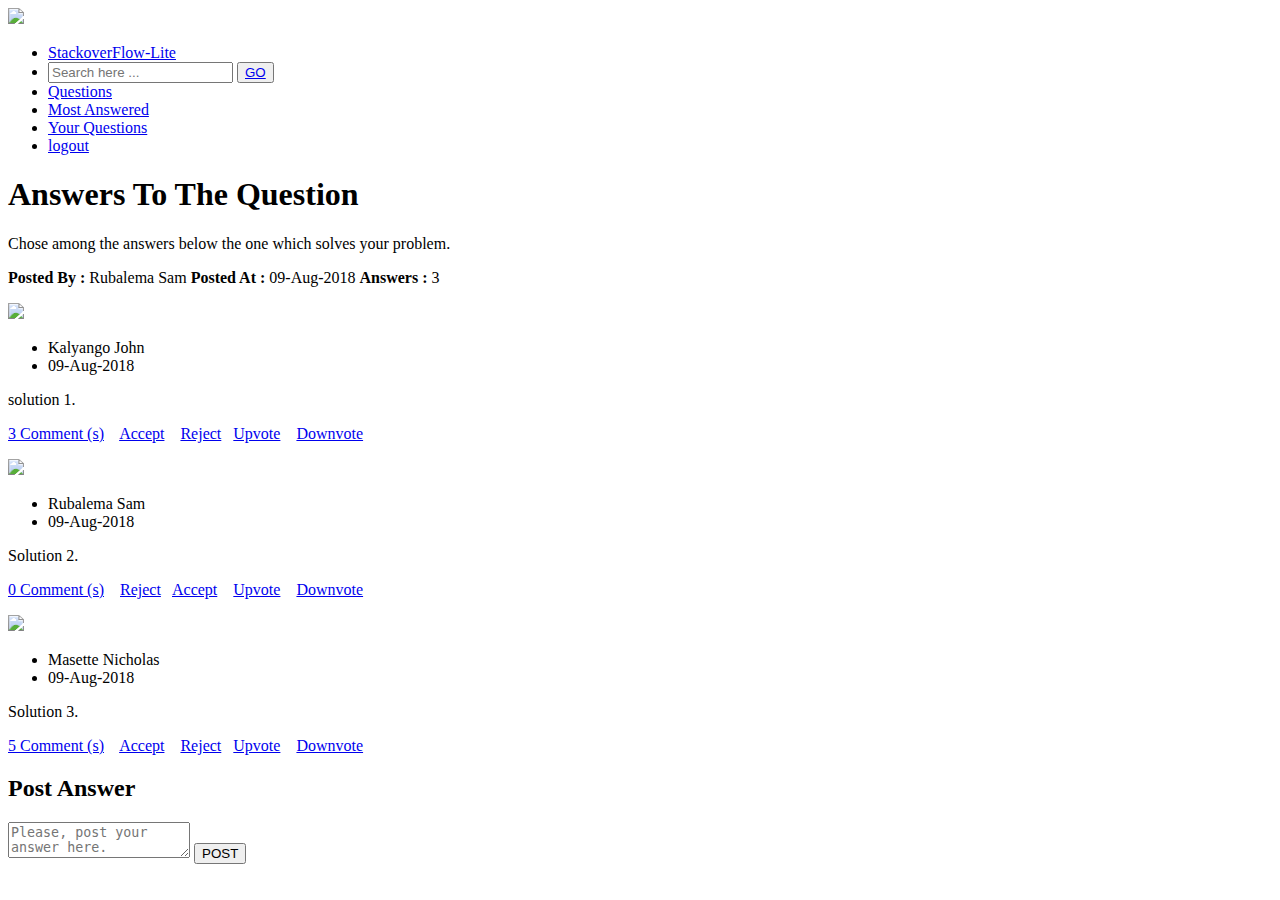
==== answers.html @ a8d0ea1f "Add page for posting solutions" ====
<!DOCTYPE html>
<html>
<head>
	<title>Answers</title>
	<link rel="stylesheet" type="text/css" href="assets/css/main.css">
	<script type="text/javascript">
		function upvote(){
			alert("You've upvoted an answer.");
		}

		function downvote(){
			alert("You've downvoted an answer.");
		}

		function reject(){
			alert("You've rejected an answer.");
		}

		function acceptPost(){
			alert("You've accepted an answer.");
		}
	</script>
</head>
<body>
	<img class="ans-img" src="assets/images/ans2.jpg">
	
	<div class="header">
		<ul>
			<li><a href="post.html">StackoverFlow-Lite</a></li>
			<li>
				<input type="text" name="search" placeholder="Search here ...">
				<button><a href="search.html">GO</a></button>
			</li>
			<li class="home-tag"><a href="post.html">Questions</a></li>
			<li class="logout-tag"><a href="most.html">Most Answered</a></li>
			<li class="logout-tag"><a href="your.html">Your Questions</a></li>
			<li class="logout-tag"><a href="index.html">logout</a></li>
		</ul>
	</div>
	
	<div class="ans-content">
		<div class="question">
			<h1>Answers To The Question</h1>
			<p>
				Chose among the answers below the one which solves your problem.
			</p>
			<p class="label">
				<label><strong>Posted By : </strong> Rubalema Sam</label>
				<label><strong>Posted At : </strong> 09-Aug-2018</label>
				<label><strong>Answers : </strong> 3</label>
			</p>
		</div>

		<div class="answers">
			<div class="single-answer">
				<div class="photo">
					<img src="assets/images/avatar.jpg"> 
					<div class="info">
						<ul>
							<li>Kalyango John</li>
							<li>09-Aug-2018</li>
						</ul>
					</div>
				</div>
				<div>
					<p>
						solution 1.
					</p>
					<p class="label">
						<label><a href="#">3 Comment (s)</a></label> &nbsp;&nbsp;
						<label onclick="acceptPost()"><a href="#">Accept</a></label> &nbsp;&nbsp;
						<label onclick="reject()"><a href="#">Reject</a></label>&nbsp;&nbsp;
						<label onclick="upvote()"><a href="#">Upvote</a></label> &nbsp;&nbsp;
						<label onclick="downvote()"><a href="#">Downvote</a></label>
					</p>
				</div>
			</div>

			<div class="single-answer">
				<div class="photo">
					<img src="assets/images/avatar.jpg"> 
					<div class="info">
						<ul>
							<li>Rubalema Sam</li>
							<li>09-Aug-2018</li>
						</ul>
					</div>
				</div>
				<div>
					<p>
						Solution 2.
					</p>
					<p class="label">
						<label><a href="#">0 Comment (s)</a></label> &nbsp;&nbsp;
						<label onclick="reject()"><a href="#">Reject</a></label>&nbsp;&nbsp;
						<label onclick="acceptPost()"><a href="#">Accept</a></label> &nbsp;&nbsp;
						<label onclick="upvote()"><a href="#">Upvote</a></label> &nbsp;&nbsp;
						<label onclick="downvote()"><a href="#">Downvote</a></label>
					</p>
				</div>
			</div>

			<div class="single-answer">
				<div class="photo">
					<img src="assets/images/avatar.jpg"> 
					<div class="info">
						<ul>
							<li>Masette Nicholas</li>
							<li>09-Aug-2018</li>
						</ul>
					</div>
				</div>
				<div>
					<p>
						Solution 3.
					</p>
					<p class="label">
						<label><a href="#">5 Comment (s)</a></label> &nbsp;&nbsp;
						<label onclick="acceptPost()"><a href="#">Accept</a></label> &nbsp;&nbsp;
						<label onclick="reject()"><a href="#">Reject</a></label>&nbsp;&nbsp;
						<label onclick="upvote()"><a href="#">Upvote</a></label> &nbsp;&nbsp;
						<label onclick="downvote()"><a href="#">Downvote</a></label>
					</p>
				</div>
			</div>	
		</div>

		<div class="post">
			<h2>Post Answer</h2>
			<form class="form-post-anwer">
				<textarea placeholder="Please, post your answer here."></textarea>
				<button>POST</button>
			</form>
		</div>
	</div>
</body>
</html>
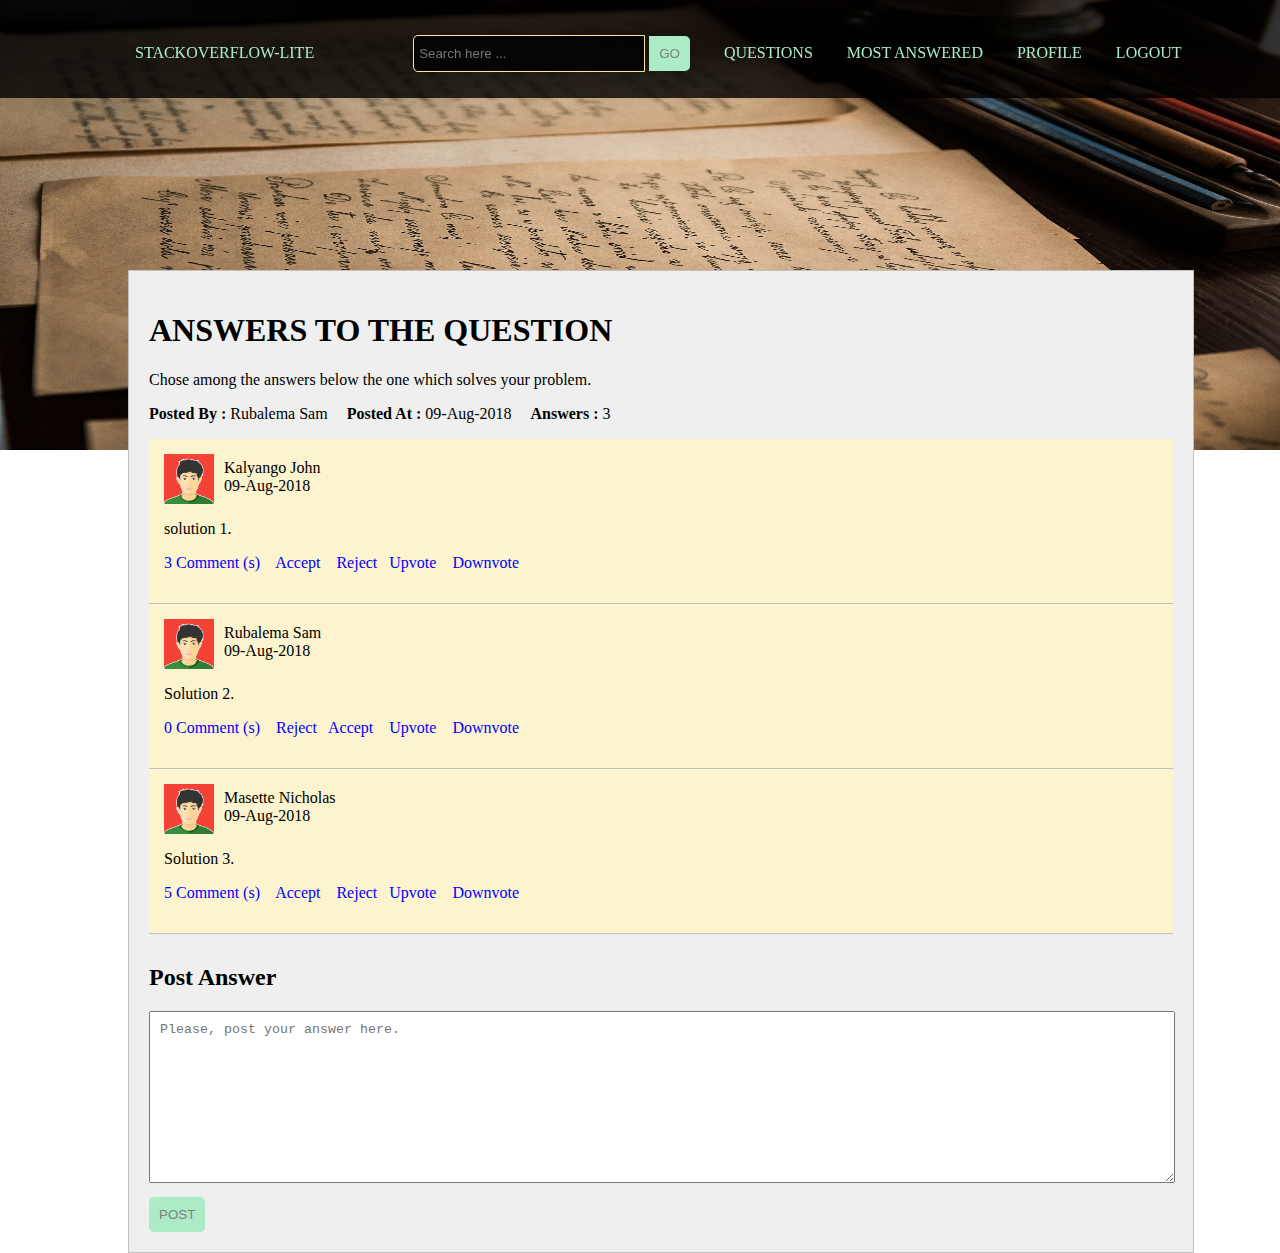
==== commit 99f61dcc: "Included profile page" ====
--- a/answers.html
+++ b/answers.html
@@ -19,6 +19,10 @@
 		function acceptPost(){
 			alert("You've accepted an answer.");
 		}
+
+		function comments(){
+			window.prompt("Please, enter your comment below.", "comment")
+		}
 	</script>
 </head>
 <body>
@@ -33,7 +37,7 @@
 			</li>
 			<li class="home-tag"><a href="post.html">Questions</a></li>
 			<li class="logout-tag"><a href="most.html">Most Answered</a></li>
-			<li class="logout-tag"><a href="your.html">Your Questions</a></li>
+			<li class="logout-tag"><a href="your.html">Profile</a></li>
 			<li class="logout-tag"><a href="index.html">logout</a></li>
 		</ul>
 	</div>
@@ -67,7 +71,7 @@
 						solution 1.
 					</p>
 					<p class="label">
-						<label><a href="#">3 Comment (s)</a></label> &nbsp;&nbsp;
+						<label onclick="comments()"><a href="#">3 Comment (s)</a></label> &nbsp;&nbsp;
 						<label onclick="acceptPost()"><a href="#">Accept</a></label> &nbsp;&nbsp;
 						<label onclick="reject()"><a href="#">Reject</a></label>&nbsp;&nbsp;
 						<label onclick="upvote()"><a href="#">Upvote</a></label> &nbsp;&nbsp;
@@ -91,7 +95,7 @@
 						Solution 2.
 					</p>
 					<p class="label">
-						<label><a href="#">0 Comment (s)</a></label> &nbsp;&nbsp;
+						<label onclick="comments()"><a href="#">0 Comment (s)</a></label> &nbsp;&nbsp;
 						<label onclick="reject()"><a href="#">Reject</a></label>&nbsp;&nbsp;
 						<label onclick="acceptPost()"><a href="#">Accept</a></label> &nbsp;&nbsp;
 						<label onclick="upvote()"><a href="#">Upvote</a></label> &nbsp;&nbsp;
@@ -115,7 +119,7 @@
 						Solution 3.
 					</p>
 					<p class="label">
-						<label><a href="#">5 Comment (s)</a></label> &nbsp;&nbsp;
+						<label onclick="comments()"><a href="#">5 Comment (s)</a></label> &nbsp;&nbsp;
 						<label onclick="acceptPost()"><a href="#">Accept</a></label> &nbsp;&nbsp;
 						<label onclick="reject()"><a href="#">Reject</a></label>&nbsp;&nbsp;
 						<label onclick="upvote()"><a href="#">Upvote</a></label> &nbsp;&nbsp;
--- a/assets/css/main.css
+++ b/assets/css/main.css
@@ -0,0 +1,394 @@
+img.bg-img{
+	position: fixed;
+	top: 0px;
+	left: 0px;
+	width: 100%;
+	height: 100%;
+	z-index: 9;
+}
+
+div.login-content{
+	position: fixed;
+	top: 10%;
+	left: 10%;
+	z-index: 99;
+	width: 80%;
+	height: 80%;
+	background-color: rgba(0, 0, 0, 0.7);
+	overflow: auto;
+}
+
+div.login-content div.info{
+	width: 75%;
+	height: 100%;
+	float: left;
+}
+
+div.login-content div.login{
+	width: 25%;
+	height: 100%;
+	float: left;
+}
+
+form.login-form{
+	padding: 30px;
+}
+
+form.login-form p{
+	font-size: 25px;
+	margin-bottom: 15px;
+	padding-bottom: 0px;
+	color: #ABEBC6;
+}
+
+div.form-wrap{
+	display: block;
+}
+
+div.form-wrap input#field{
+	color: white;
+	border: none;
+	background-color: rgba(0, 0, 0, 0);
+	padding: 15px 0px 15px 5px;
+	/*color: #F9E79F;*/
+	border-bottom: 1px solid #F9E79F;
+	width: 100%;
+}
+
+div.form-wrap input[type="checkbox"]{
+	margin-top: 15px;
+	border: none;
+	width: 20px;
+}
+
+div.form-wrap label{
+	color: #efefef;
+}
+
+div.form-wrap button{
+	width: 100%;
+	margin-top: 30px;
+	padding: 10px 5px 10px 5px;
+	border-radius: 5px;
+	border: none;
+	color: gray;
+	background-color: #ABEBC6;
+}
+
+div.form-wrap button a{
+	text-decoration: none;
+}
+
+div.form-wrap p{
+	font-size: 18px;
+}
+
+div.info .con{
+	padding: 50px;
+}
+
+div.info .title{
+	color: white;
+	text-transform: uppercase;
+}
+
+div.info .head1{
+	margin-top: 100px;
+	font-size: 25px;
+	margin-bottom: 15px;
+	padding-bottom: 0px;
+	color: #ABEBC6;
+}
+
+div.info .head2{
+	font-size: 50px;
+	color: #F9E79F;
+	padding-top: 0px;
+	margin-top: 0px;
+}
+
+div.info button{
+	padding: 10px 10px 10px 10px;
+	border-radius: 5px;
+	border: none;
+	color: gray;
+	background-color: #ABEBC6;
+}
+
+div.info a.button, div.form-wrap a{
+	text-decoration: none;
+	background-color: #ABEBC6;
+	padding: 10px 15px;
+	border-radius: 5px;
+}
+
+div.info p.terms{
+	color: silver;
+}
+
+img.ans-img{
+	position: absolute;
+	top: 0px;
+	left: 0px;
+	width: 100%;
+	height: 50%;
+	z-index: 9;
+}
+
+div.ans-content{
+	position: absolute;
+	top: 30%;
+	left: 10%;
+	background-color: #efefef;
+	z-index: 99;
+	width: 80%;
+	padding: 20px;
+	border: 1px solid silver;
+	margin-bottom: 30px;
+}
+
+div.question h1{
+	text-transform: uppercase;
+}
+
+div.question p.label label{
+	margin-right: 15px;
+}
+
+div.answers{
+	overflow: auto;
+	background-color: #FCF3CF;
+}
+
+div.answers a{
+	text-decoration: none;
+	color: blue;
+}
+
+div.answers a:hover{
+	text-decoration: none;
+	color: #2980B9;
+}
+
+div.single-answer{
+	border-bottom: 1px solid silver;
+	padding: 15px;
+}
+
+div.single-answer div.photo{
+	overflow: auto;
+}
+div.single-answer div.photo img{
+	width: 50px;
+	float: left;
+}
+
+div.single-answer div.photo div.info{
+	float: left;
+}
+
+div.single-answer div.photo div.info ul{
+	list-style: none;
+	margin: 0px;
+	padding: 5px 10px;
+}
+
+div.post{
+	margin-top: 30px;
+	width: 100%;
+}
+
+div.post input{
+	width: 98.8%;
+	margin-bottom: 10px;
+	padding: 10px 5px;
+}
+
+div.post textarea{
+	width: 98%;
+	padding: 10px;
+	height: 150px;
+}
+
+div.post button{
+	margin-top: 10px;
+	padding: 10px 10px 10px 10px;
+	border-radius: 5px;
+	border: none;
+	color: gray;
+	background-color: #ABEBC6;	
+}
+
+div.header{
+	position: fixed;
+	top: 0%;
+	left: 0%;
+	width: 100%;
+	background-color: rgba(0, 0, 0, .8);
+	z-index: 999;
+	padding: 10px 0px;
+}
+
+div.header ul{
+	list-style: none;
+}
+
+div.header ul li{
+	display: inline;
+	text-transform: uppercase;
+	margin-left: 95px;
+}
+
+div.header ul li input{
+	padding: 10px 5px;
+	border-radius: 5px;
+	border-top-right-radius: 0px;
+	border-bottom-right-radius: 0px;
+	width: 220px;
+	border: 1px solid #F9E79F;
+	color: white;
+	background-color: rgba(0, 0, 0, 0.8);
+	margin-right: 0px;
+}
+
+div.header ul li button, div.header ul li button a, div.header ul li button a:hover{
+	margin-top: 10px;
+	padding: 10px 5px 10px 5px;
+	border-radius: 5px;
+	border-top-left-radius: 0px;
+	border-bottom-left-radius: 0px;
+	border: none;
+	color: gray;
+	background-color: #ABEBC6;
+	margin-left: 0px;
+}
+
+div.header ul li a{
+	color: #ABEBC6;
+	text-decoration: none;
+}
+
+div.header ul li.logout-tag, div.header ul li.home-tag{
+	margin-left: 30px;
+}
+
+p.create-account{
+	display: none;
+}
+
+div.profile-pic{
+	background-color: white;
+	position: absolute;
+	width: 150px;
+	height: 150px;
+	border-radius: 50%;
+	z-index: 100;
+	left: 45%;
+	top: 20%;
+	padding: 5px;
+}
+
+div.profile-pic img{
+	position: relative;
+	width: 100%;
+	height: 100%;
+	border-radius: 50%;
+}
+
+div.profile-information{
+	background-color: #FCF3CF;
+	overflow: auto;
+	padding: 10px;
+}
+
+div.profile-information .left{
+	float: left;
+	width: 50%;
+}
+
+div.profile-information .left tr td{
+	text-align: left;
+}
+
+div.profile-information .right{
+	float: right;
+	width: 50%;
+}
+
+div.profile-information .right tr td{
+	text-align: right;
+}
+
+div.profile-information table tr{
+	font-weight: bold;
+	font-size: 18px;
+}
+
+div.profile-section{
+	overflow: auto;
+}
+
+div.profile-section .left-section{
+	float: left;
+	width: 50%;
+}
+
+div.profile-section .left-section h2, div.profile-section .right-section h2{
+	text-align: center;
+}
+
+div.profile-section .right-section{
+	float: left;
+	width: 50%;
+}
+
+@media (max-width:640px){
+	div.header ul {
+		padding-left: 3px;
+	}
+	
+	div.header ul > :first-child{
+		width: 360px;
+		display: block;
+		font-size: 30px;
+		text-align: center;
+	}
+	
+	div.header ul li {
+		margin-left: 0px;
+		font-size: 10px;
+	}
+	
+	div.header ul li input {
+		display: none;
+	}
+	
+	div.header ul li button{
+		display: none;
+	}
+	
+	div.header ul li.logout-tag, div.header ul li.home-tag {
+		margin-left: 15px;
+	}
+	
+	div.ans-content {
+		left: 4%;
+	}
+	
+	div.login-content div.info {
+		display: none;
+	}
+	
+	div.login-content div.login {
+		width: 100%;
+	}
+	
+	form.login-form p a{
+		color: #ABEBC6;
+		text-decoration: none;
+	}
+	
+	p.create-account{
+		display: inline;
+	}
+}